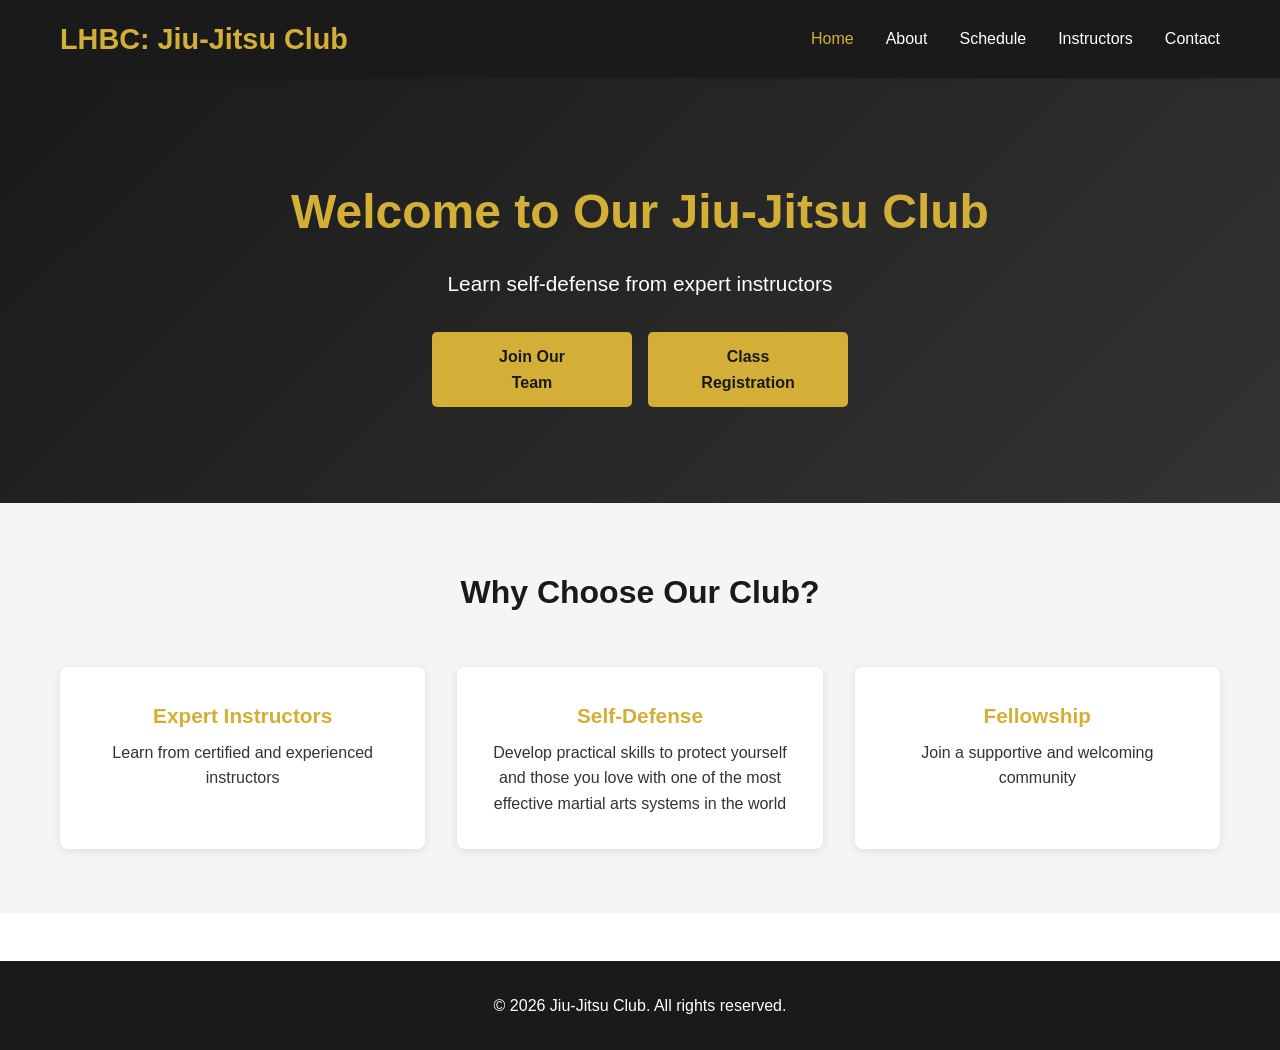
==== index.html @ 112b15f5 "Update homepage - add LHBC: in front of Jiu-Jitsu Club in navbar" ====
<!DOCTYPE html>
<html lang="en">
<head>
    <meta charset="UTF-8">
    <meta name="viewport" content="width=device-width, initial-scale=1.0">
    <meta name="description" content="Jiu-Jitsu Club - Learn Self-Defense from Expert Instructors">
    <title>Jiu-Jitsu Club - Home</title>
    <link rel="stylesheet" href="css/style.css">
</head>
<body>
    <nav class="navbar">
        <div class="container">
            <div class="navbar-brand">
                <h1>LHBC: Jiu-Jitsu Club</h1>
            </div>
            <ul class="navbar-menu">
                <li><a href="index.html" class="active">Home</a></li>
                <li><a href="about.html">About</a></li>
                <li><a href="schedule.html">Schedule</a></li>
                <li><a href="instructors.html">Instructors</a></li>
                <li><a href="contact.html">Contact</a></li>
            </ul>
        </div>
    </nav>

    <main>
        <section class="hero">
            <div class="hero-content">
                <h2>Welcome to Our Jiu-Jitsu Club</h2>
                <p>Learn self-defense from expert instructors</p>
                <div class="hero-buttons">
                    <a href="contact.html" class="btn btn-primary">Join Our<br class="desktop-only">Team</a>
                    <a href="schedule.html" class="btn btn-primary">Class Registration</a>
                </div>
            </div>
        </section>

        <section class="features">
            <div class="container">
                <h3>Why Choose Our Club?</h3>
                <div class="feature-grid">
                    <div class="feature">
                        <h4>Expert Instructors</h4>
                        <p>Learn from certified and experienced instructors</p>
                    </div>
                    <div class="feature">
                        <h4>Self-Defense</h4>
                        <p>Develop practical skills to protect yourself and those you love with one of the most effective martial arts systems in the world</p>
                    </div>
                    <div class="feature">
                        <h4>Fellowship</h4>
                        <p>Join a supportive and welcoming community</p>
                    </div>
                </div>
            </div>
        </section>
    </main>

    <footer>
        <div class="container">
            <p>&copy; 2026 Jiu-Jitsu Club. All rights reserved.</p>
        </div>
    </footer>

    <script src="js/script.js"></script>
</body>
</html>
---- css/style.css ----
/* Global Styles */
* {
    margin: 0;
    padding: 0;
    box-sizing: border-box;
}

:root {
    --primary-color: #1a1a1a;
    --secondary-color: #d4af37;
    --text-color: #333;
    --light-bg: #f5f5f5;
    --border-color: #ddd;
    --white: #ffffff;
}

body {
    font-family: 'Segoe UI', Tahoma, Geneva, Verdana, sans-serif;
    line-height: 1.6;
    color: var(--text-color);
    background-color: var(--white);
}

.container {
    max-width: 1200px;
    margin: 0 auto;
    padding: 0 20px;
}

/* Navigation */
.navbar {
    background-color: var(--primary-color);
    color: var(--white);
    padding: 1rem 0;
    position: sticky;
    top: 0;
    z-index: 100;
    box-shadow: 0 2px 5px rgba(0,0,0,0.1);
}

.navbar .container {
    display: flex;
    justify-content: space-between;
    align-items: center;
}

.navbar-brand h1 {
    font-size: 1.8rem;
    color: var(--secondary-color);
}

.navbar-menu {
    display: flex;
    list-style: none;
    gap: 2rem;
}

.navbar-menu a {
    color: var(--white);
    text-decoration: none;
    transition: color 0.3s ease;
    font-weight: 500;
}

.navbar-menu a:hover,
.navbar-menu a.active {
    color: var(--secondary-color);
}

/* Hero Section */
.hero {
    background: linear-gradient(135deg, var(--primary-color) 0%, #333 100%);
    color: var(--white);
    padding: 6rem 2rem;
    text-align: center;
}

.hero-content h2 {
    font-size: 3rem;
    margin-bottom: 1rem;
    color: var(--secondary-color);
}

.hero-content p {
    font-size: 1.3rem;
    margin-bottom: 2rem;
}

.hero-buttons {
    display: flex;
    gap: 1rem;
    justify-content: center;
    flex-wrap: wrap;
}

.hero-buttons .btn {
    flex: 0 1 200px;
    min-width: 180px;
}

/* Buttons */
.btn {
    display: inline-block;
    padding: 0.75rem 2rem;
    border: none;
    border-radius: 5px;
    cursor: pointer;
    font-size: 1rem;
    text-decoration: none;
    transition: all 0.3s ease;
}

.btn-primary {
    background-color: var(--secondary-color);
    color: var(--primary-color);
    font-weight: bold;
}

.btn-primary:hover {
    background-color: #f0c750;
    transform: translateY(-2px);
    box-shadow: 0 5px 15px rgba(212, 175, 55, 0.3);
}

/* Features Section */
.features {
    padding: 4rem 2rem;
    background-color: var(--light-bg);
}

.features h3 {
    text-align: center;
    font-size: 2rem;
    margin-bottom: 3rem;
    color: var(--primary-color);
}

.feature-grid {
    display: grid;
    grid-template-columns: repeat(auto-fit, minmax(250px, 1fr));
    gap: 2rem;
}

.feature {
    background-color: var(--white);
    padding: 2rem;
    border-radius: 8px;
    text-align: center;
    box-shadow: 0 2px 10px rgba(0,0,0,0.1);
    transition: transform 0.3s ease;
}

.feature:hover {
    transform: translateY(-5px);
}

.feature h4 {
    color: var(--secondary-color);
    margin-bottom: 0.5rem;
    font-size: 1.3rem;
}

/* Page Header */
.page-header {
    background-color: var(--primary-color);
    color: var(--white);
    padding: 2rem;
    text-align: center;
}

.page-header h2 {
    color: var(--secondary-color);
    font-size: 2.5rem;
}

/* Content Section */
.content {
    padding: 3rem 2rem;
}

.content h3 {
    color: var(--primary-color);
    margin-top: 2rem;
    margin-bottom: 1rem;
    font-size: 1.8rem;
}

.content p {
    margin-bottom: 1rem;
    line-height: 1.8;
}

.content ul {
    margin-left: 2rem;
    margin-bottom: 1rem;
}

.content li {
    margin-bottom: 0.5rem;
}

.content a {
    color: var(--secondary-color);
    text-decoration: none;
    font-weight: 500;
}

.content a:hover {
    text-decoration: underline;
}

/* Schedule Table */
.schedule-table {
    width: 100%;
    border-collapse: collapse;
    margin: 2rem 0;
    box-shadow: 0 2px 10px rgba(0,0,0,0.1);
}

.schedule-table th {
    background-color: var(--primary-color);
    color: var(--white);
    padding: 1rem;
    text-align: left;
    font-weight: 600;
}

.schedule-table td {
    padding: 1rem;
    border-bottom: 1px solid var(--border-color);
}

.schedule-table tr:hover {
    background-color: var(--light-bg);
}

/* Instructor Grid */
.instructor-grid {
    display: grid;
    grid-template-columns: repeat(auto-fit, minmax(280px, 1fr));
    gap: 2rem;
    margin: 2rem 0;
}

.instructor-card {
    background-color: var(--light-bg);
    border-radius: 8px;
    overflow: hidden;
    box-shadow: 0 2px 10px rgba(0,0,0,0.1);
    text-align: center;
    transition: transform 0.3s ease;
}

.instructor-card:hover {
    transform: translateY(-5px);
}

.instructor-image {
    width: 100%;
    height: 200px;
    background-color: #ddd;
    display: flex;
    align-items: center;
    justify-content: center;
}

.instructor-image img {
    width: 100%;
    height: 100%;
    object-fit: cover;
}

.instructor-card h3 {
    color: var(--primary-color);
    margin: 1rem 0 0.5rem 0;
    padding: 0 1rem;
}

.instructor-card .belt {
    color: var(--secondary-color);
    font-weight: bold;
    padding: 0 1rem;
}

.instructor-card p {
    padding: 0.5rem 1rem 1rem 1rem;
    font-size: 0.95rem;
}

/* Contact Section */
.contact-grid {
    display: grid;
    grid-template-columns: 1fr 1fr;
    gap: 3rem;
    margin: 2rem 0;
}

.contact-info {
    background-color: var(--light-bg);
    padding: 2rem;
    border-radius: 8px;
}

.contact-info h3 {
    margin-top: 0;
}

.contact-info p {
    margin-bottom: 1.5rem;
}

.contact-info a {
    color: var(--secondary-color);
    text-decoration: none;
}

.contact-info a:hover {
    text-decoration: underline;
}

/* Forms */
.contact-form h3 {
    margin-top: 0;
}

.form-group {
    margin-bottom: 1.5rem;
}

.form-group label {
    display: block;
    margin-bottom: 0.5rem;
    font-weight: 600;
    color: var(--primary-color);
}

.form-group input,
.form-group textarea,
.form-group select {
    width: 100%;
    padding: 0.75rem;
    border: 1px solid var(--border-color);
    border-radius: 5px;
    font-family: inherit;
    font-size: 1rem;
}

.form-group input:focus,
.form-group textarea:focus,
.form-group select:focus {
    outline: none;
    border-color: var(--secondary-color);
    box-shadow: 0 0 5px rgba(212, 175, 55, 0.3);
}

#signupForm {
    background-color: var(--light-bg);
    padding: 2rem;
    border-radius: 8px;
    margin-top: 2rem;
}

/* Footer */
footer {
    background-color: var(--primary-color);
    color: var(--white);
    text-align: center;
    padding: 2rem;
    margin-top: 3rem;
}

/* Responsive Design */
@media (max-width: 768px) {
    .navbar-menu {
        flex-direction: column;
        gap: 0.5rem;
    }

    .navbar .container {
        flex-direction: column;
        gap: 1rem;
    }

    .hero-content h2 {
        font-size: 2rem;
    }

    .hero-content p {
        font-size: 1.1rem;
    }

    .hero-buttons {
        flex-direction: column;
        gap: 1rem;
    }

    .hero-buttons .btn {
        flex: 1;
        width: 100%;
    }

    .feature-grid {
        grid-template-columns: 1fr;
    }

    .contact-grid {
        grid-template-columns: 1fr;
    }

    .instructor-grid {
        grid-template-columns: 1fr;
    }

    .schedule-table {
        font-size: 0.9rem;
    }

    .schedule-table th,
    .schedule-table td {
        padding: 0.75rem;
    }

    .page-header h2 {
        font-size: 1.8rem;
    }
}

@media (max-width: 480px) {
    .navbar-brand h1 {
        font-size: 1.3rem;
    }

    .hero-content h2 {
        font-size: 1.5rem;
    }

    .hero {
        padding: 3rem 1rem;
    }

    .btn {
        padding: 0.6rem 1.5rem;
        font-size: 0.9rem;
    }

    .hero-buttons {
        flex-direction: column;
        gap: 0.75rem;
    }

    .hero-buttons .btn {
        width: 100%;
    }
}
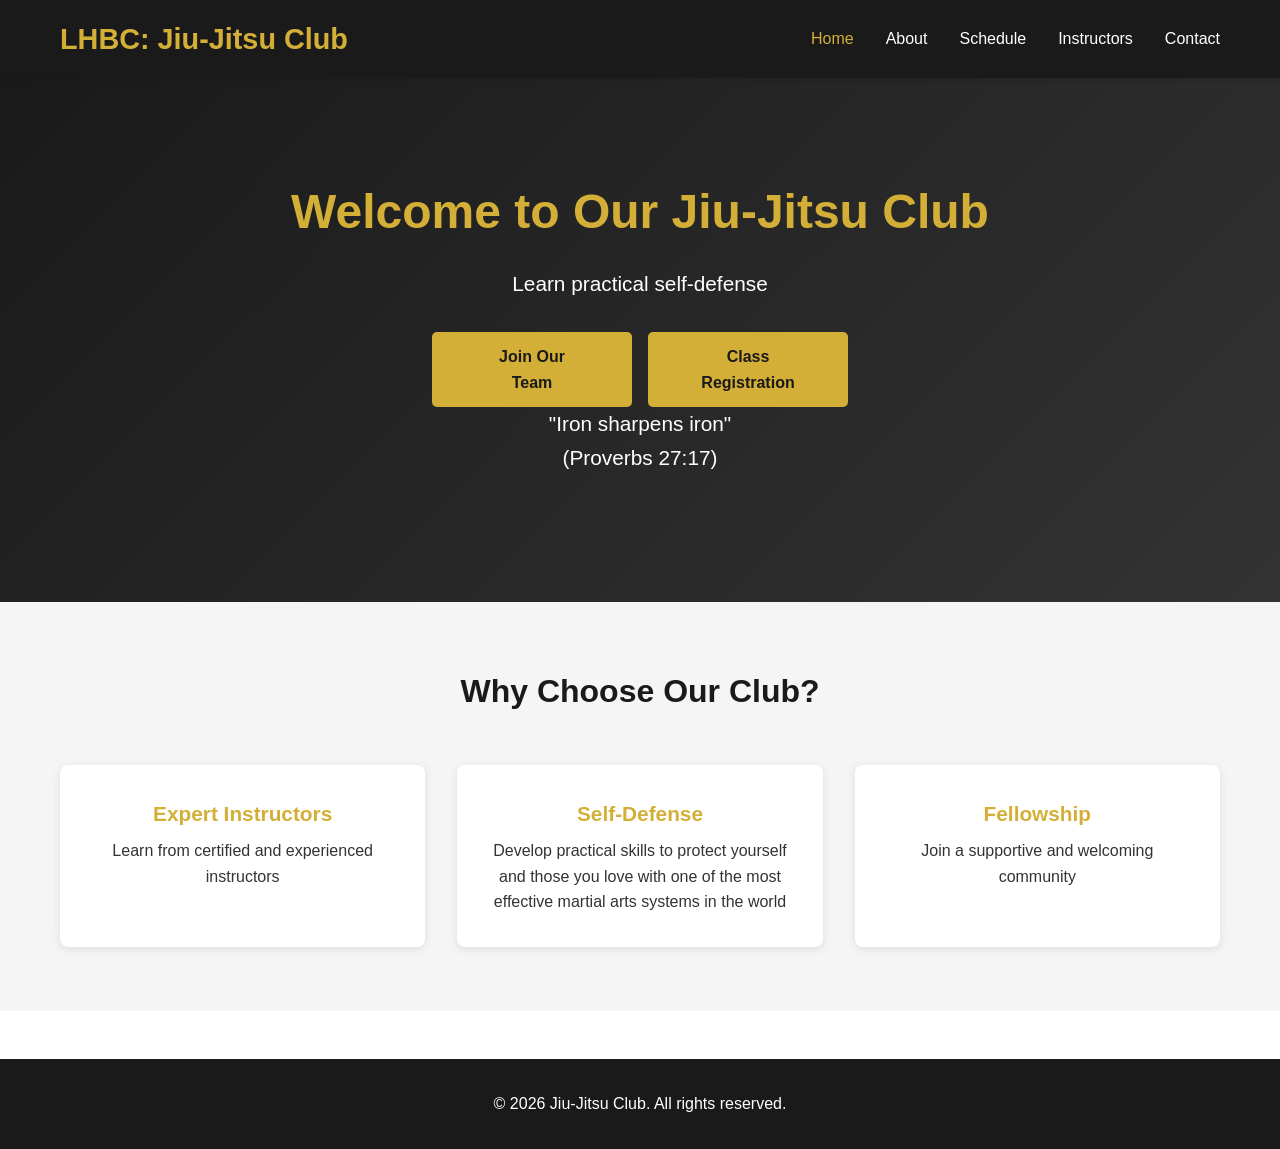
==== commit f652e5bc: "Update homepage - change tagline and add Iron sharpens iron quote" ====
--- a/index.html
+++ b/index.html
@@ -27,11 +27,12 @@
         <section class="hero">
             <div class="hero-content">
                 <h2>Welcome to Our Jiu-Jitsu Club</h2>
-                <p>Learn self-defense from expert instructors</p>
+                <p>Learn practical self-defense</p>
                 <div class="hero-buttons">
                     <a href="contact.html" class="btn btn-primary">Join Our<br class="desktop-only">Team</a>
                     <a href="schedule.html" class="btn btn-primary">Class Registration</a>
                 </div>
+                <p class="hero-quote">"Iron sharpens iron" <br><span class="quote-citation">(Proverbs 27:17)</span></p>
             </div>
         </section>
 
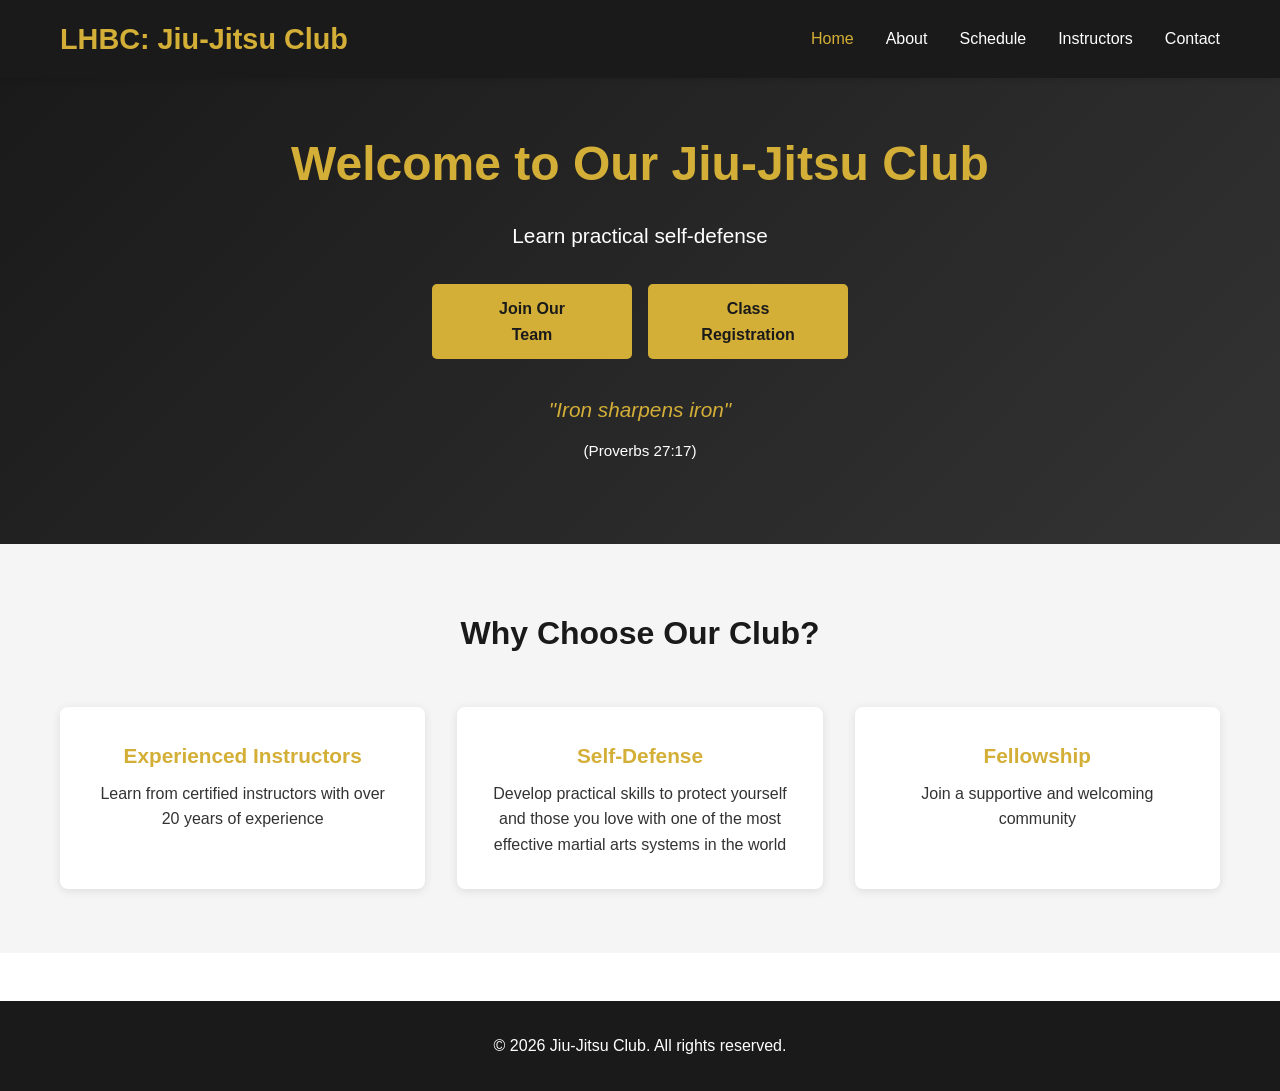
==== commit 12e22fb2: "Update homepage - change Expert to Experienced Instructors and add 20 years experience mention" ====
--- a/index.html
+++ b/index.html
@@ -3,7 +3,7 @@
 <head>
     <meta charset="UTF-8">
     <meta name="viewport" content="width=device-width, initial-scale=1.0">
-    <meta name="description" content="Jiu-Jitsu Club - Learn Self-Defense from Expert Instructors">
+    <meta name="description" content="Jiu-Jitsu Club - Learn Self-Defense from Experienced Instructors">
     <title>Jiu-Jitsu Club - Home</title>
     <link rel="stylesheet" href="css/style.css">
 </head>
@@ -41,8 +41,8 @@
                 <h3>Why Choose Our Club?</h3>
                 <div class="feature-grid">
                     <div class="feature">
-                        <h4>Expert Instructors</h4>
-                        <p>Learn from certified and experienced instructors</p>
+                        <h4>Experienced Instructors</h4>
+                        <p>Learn from certified instructors with over 20 years of experience</p>
                     </div>
                     <div class="feature">
                         <h4>Self-Defense</h4>
--- a/css/style.css
+++ b/css/style.css
@@ -71,7 +71,7 @@
 .hero {
     background: linear-gradient(135deg, var(--primary-color) 0%, #333 100%);
     color: var(--white);
-    padding: 6rem 2rem;
+    padding: 3rem 2rem;
     text-align: center;
 }
 
@@ -91,11 +91,34 @@
     gap: 1rem;
     justify-content: center;
     flex-wrap: wrap;
+    margin-bottom: 2rem;
 }
 
 .hero-buttons .btn {
     flex: 0 1 200px;
     min-width: 180px;
+}
+
+/* Hero Quote */
+.hero-quote {
+    font-size: 1.1rem;
+    font-style: italic;
+    margin-top: 2rem;
+    color: var(--secondary-color);
+    line-height: 1.8;
+}
+
+.quote-citation {
+    font-size: 0.95rem;
+    font-style: normal;
+    color: var(--white);
+    display: block;
+    margin-top: 0.5rem;
+}
+
+/* Desktop-only line break */
+.desktop-only {
+    display: inline;
 }
 
 /* Buttons */
@@ -399,6 +422,19 @@
         width: 100%;
     }
 
+    /* Hide line break on mobile */
+    .desktop-only {
+        display: none;
+    }
+
+    .hero-quote {
+        font-size: 1rem;
+    }
+
+    .quote-citation {
+        font-size: 0.9rem;
+    }
+
     .feature-grid {
         grid-template-columns: 1fr;
     }
@@ -451,4 +487,12 @@
     .hero-buttons .btn {
         width: 100%;
     }
-}
+
+    .hero-quote {
+        font-size: 0.95rem;
+    }
+
+    .quote-citation {
+        font-size: 0.85rem;
+    }
+}
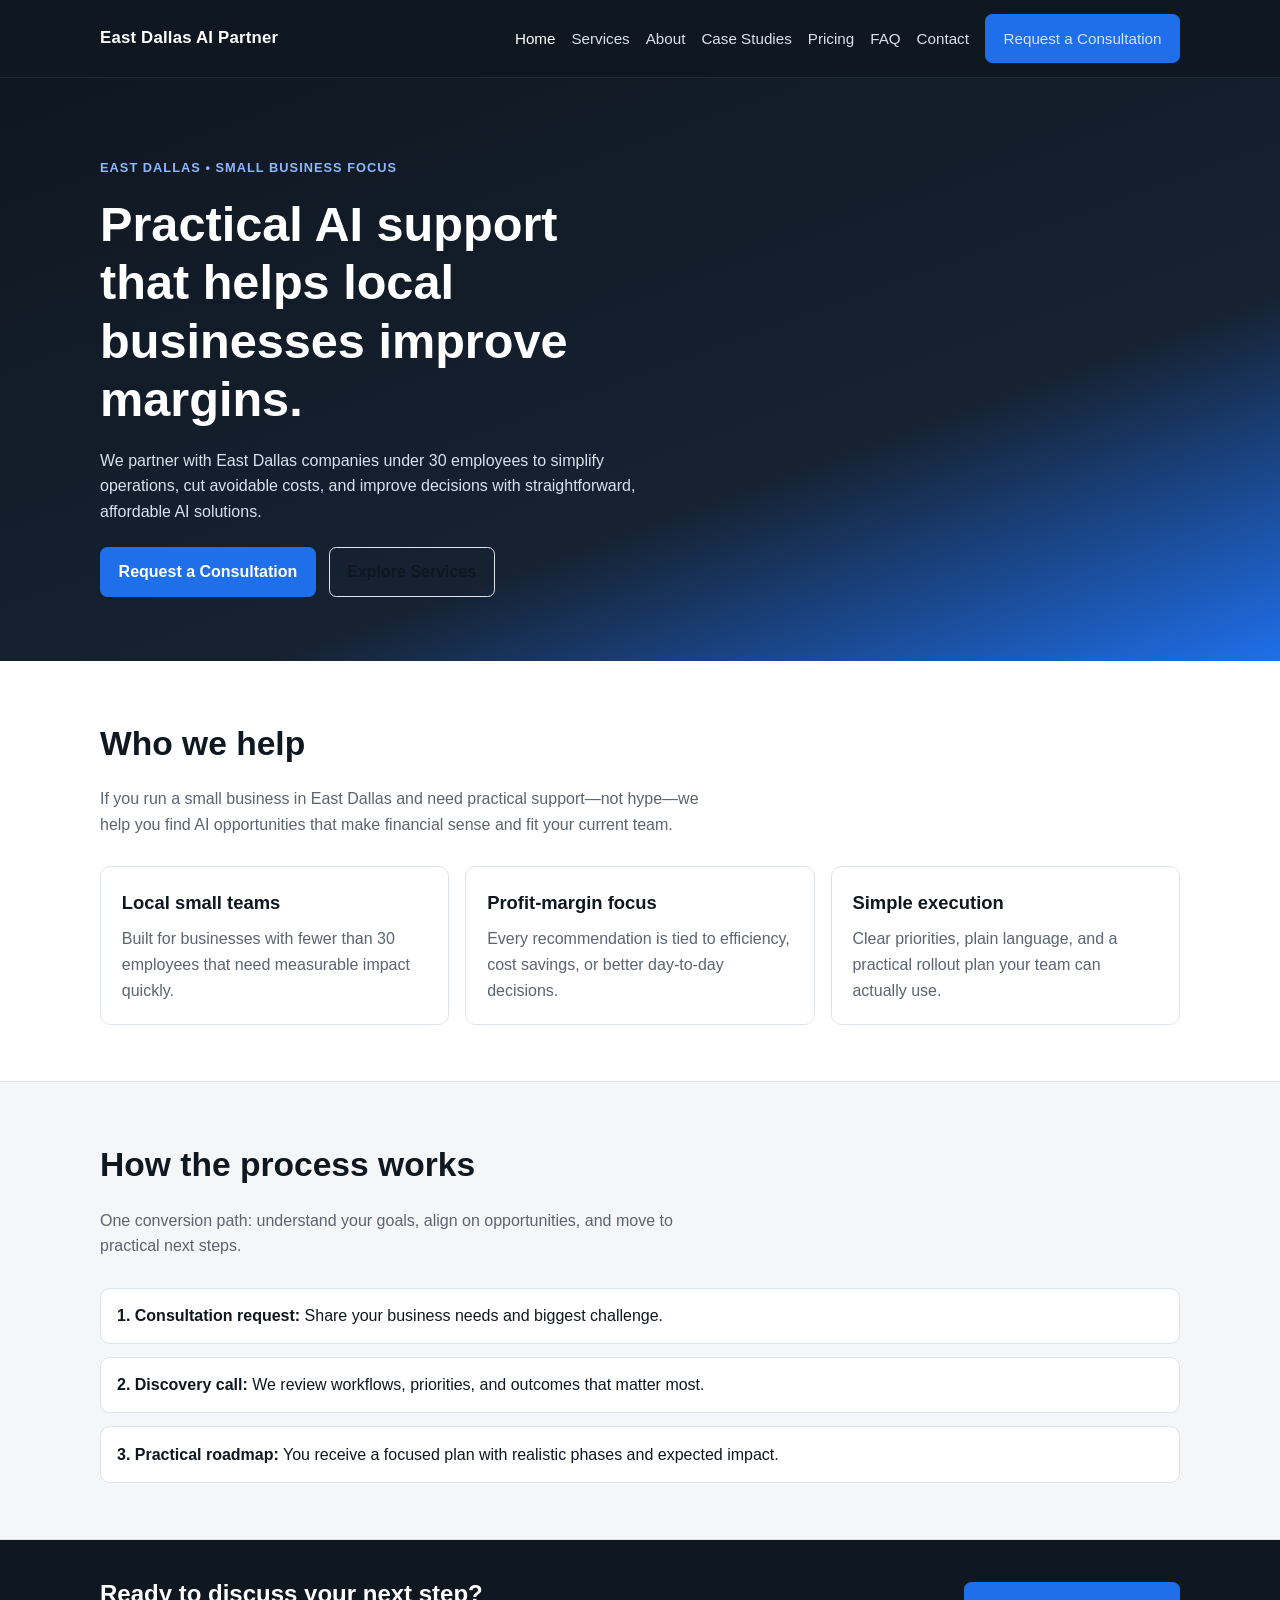
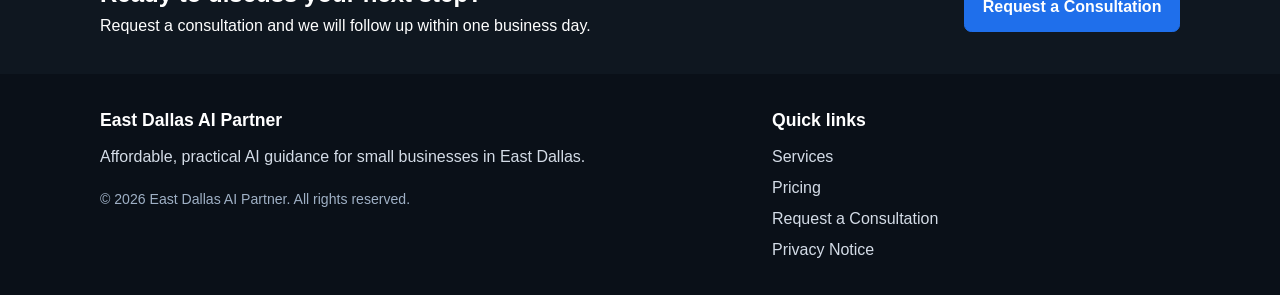
==== commit bd17f52c: "Implement new East Dallas AI website content and architecture Co-authored-by: APV110 <14982075+APV11" ====
--- a/index.html
+++ b/index.html
@@ -3,66 +3,105 @@
 <head>
     <meta charset="UTF-8">
     <meta name="viewport" content="width=device-width, initial-scale=1.0">
-    <meta name="description" content="Jiu-Jitsu Club - Learn Self-Defense from Experienced Instructors">
-    <title>Jiu-Jitsu Club - Home</title>
+    <meta name="description" content="Affordable AI guidance for East Dallas small businesses that want to improve profit margins.">
+    <title>East Dallas AI Partner | Affordable AI for Small Business</title>
     <link rel="stylesheet" href="css/style.css">
 </head>
 <body>
     <nav class="navbar">
         <div class="container">
-            <div class="navbar-brand">
-                <h1>LHBC: Jiu-Jitsu Club</h1>
-            </div>
+            <div class="navbar-brand">East Dallas AI Partner</div>
             <ul class="navbar-menu">
                 <li><a href="index.html" class="active">Home</a></li>
+                <li><a href="services.html">Services</a></li>
                 <li><a href="about.html">About</a></li>
-                <li><a href="schedule.html">Schedule</a></li>
-                <li><a href="instructors.html">Instructors</a></li>
+                <li><a href="case-studies.html">Case Studies</a></li>
+                <li><a href="pricing.html">Pricing</a></li>
+                <li><a href="faq.html">FAQ</a></li>
                 <li><a href="contact.html">Contact</a></li>
+                <li><a class="btn btn-primary" href="contact.html#consultation-form">Request a Consultation</a></li>
             </ul>
         </div>
     </nav>
 
     <main>
         <section class="hero">
-            <div class="hero-content">
-                <h2>Welcome to Our Jiu-Jitsu Club</h2>
-                <p>Learn practical self-defense</p>
-                <div class="hero-buttons">
-                    <a href="contact.html" class="btn btn-primary">Join Our<br class="desktop-only">Team</a>
-                    <a href="schedule.html" class="btn btn-primary">Class Registration</a>
+            <div class="container">
+                <p class="eyebrow">East Dallas • Small Business Focus</p>
+                <h1>Practical AI support that helps local businesses improve margins.</h1>
+                <p>We partner with East Dallas companies under 30 employees to simplify operations, cut avoidable costs, and improve decisions with straightforward, affordable AI solutions.</p>
+                <div class="hero-actions">
+                    <a class="btn btn-primary" href="contact.html#consultation-form">Request a Consultation</a>
+                    <a class="btn btn-secondary" href="services.html">Explore Services</a>
                 </div>
-                <p class="hero-quote">"Iron sharpens iron" <br><span class="quote-citation">(Proverbs 27:17)</span></p>
             </div>
         </section>
 
-        <section class="features">
+        <section class="section">
             <div class="container">
-                <h3>Why Choose Our Club?</h3>
-                <div class="feature-grid">
-                    <div class="feature">
-                        <h4>Experienced Instructors</h4>
-                        <p>Learn from certified instructors with over 20 years of experience</p>
-                    </div>
-                    <div class="feature">
-                        <h4>Self-Defense</h4>
-                        <p>Develop practical skills to protect yourself and those you love with one of the most effective martial arts systems in the world</p>
-                    </div>
-                    <div class="feature">
-                        <h4>Fellowship</h4>
-                        <p>Join a supportive and welcoming community</p>
-                    </div>
+                <h2>Who we help</h2>
+                <p class="section-intro">If you run a small business in East Dallas and need practical support—not hype—we help you find AI opportunities that make financial sense and fit your current team.</p>
+                <div class="grid-3">
+                    <article class="card">
+                        <h3>Local small teams</h3>
+                        <p>Built for businesses with fewer than 30 employees that need measurable impact quickly.</p>
+                    </article>
+                    <article class="card">
+                        <h3>Profit-margin focus</h3>
+                        <p>Every recommendation is tied to efficiency, cost savings, or better day-to-day decisions.</p>
+                    </article>
+                    <article class="card">
+                        <h3>Simple execution</h3>
+                        <p>Clear priorities, plain language, and a practical rollout plan your team can actually use.</p>
+                    </article>
                 </div>
+            </div>
+        </section>
+
+        <section class="section section-alt">
+            <div class="container">
+                <h2>How the process works</h2>
+                <p class="section-intro">One conversion path: understand your goals, align on opportunities, and move to practical next steps.</p>
+                <ol class="process-steps">
+                    <li><strong>1. Consultation request:</strong> Share your business needs and biggest challenge.</li>
+                    <li><strong>2. Discovery call:</strong> We review workflows, priorities, and outcomes that matter most.</li>
+                    <li><strong>3. Practical roadmap:</strong> You receive a focused plan with realistic phases and expected impact.</li>
+                </ol>
+            </div>
+        </section>
+
+        <section class="cta-band">
+            <div class="container">
+                <div>
+                    <h2>Ready to discuss your next step?</h2>
+                    <p>Request a consultation and we will follow up within one business day.</p>
+                </div>
+                <a class="btn btn-primary" href="contact.html#consultation-form">Request a Consultation</a>
             </div>
         </section>
     </main>
 
     <footer>
         <div class="container">
-            <p>&copy; 2026 Jiu-Jitsu Club. All rights reserved.</p>
+            <div class="footer-grid">
+                <div>
+                    <h2>East Dallas AI Partner</h2>
+                    <p>Affordable, practical AI guidance for small businesses in East Dallas.</p>
+                    <p class="legal">&copy; 2026 East Dallas AI Partner. All rights reserved.</p>
+                </div>
+                <div>
+                    <h2>Quick links</h2>
+                    <ul>
+                        <li><a href="services.html">Services</a></li>
+                        <li><a href="pricing.html">Pricing</a></li>
+                        <li><a href="contact.html#consultation-form">Request a Consultation</a></li>
+                        <li><a href="privacy.html">Privacy Notice</a></li>
+                    </ul>
+                </div>
+            </div>
         </div>
     </footer>
 
     <script src="js/script.js"></script>
 </body>
-</html>+</html>
--- a/css/style.css
+++ b/css/style.css
@@ -1,498 +1,400 @@
-/* Global Styles */
+:root {
+    --bg: #ffffff;
+    --surface: #f4f6f8;
+    --ink: #0f1720;
+    --muted: #5b6470;
+    --line: #dde3ea;
+    --accent: #1f6feb;
+    --accent-strong: #1255bc;
+    --max-width: 1120px;
+}
+
 * {
+    box-sizing: border-box;
     margin: 0;
     padding: 0;
-    box-sizing: border-box;
-}
-
-:root {
-    --primary-color: #1a1a1a;
-    --secondary-color: #d4af37;
-    --text-color: #333;
-    --light-bg: #f5f5f5;
-    --border-color: #ddd;
-    --white: #ffffff;
 }
 
 body {
-    font-family: 'Segoe UI', Tahoma, Geneva, Verdana, sans-serif;
+    font-family: "Inter", "Segoe UI", Roboto, Arial, sans-serif;
+    color: var(--ink);
+    background: var(--bg);
     line-height: 1.6;
-    color: var(--text-color);
-    background-color: var(--white);
 }
 
 .container {
-    max-width: 1200px;
+    max-width: var(--max-width);
     margin: 0 auto;
-    padding: 0 20px;
-}
-
-/* Navigation */
+    padding: 0 1.25rem;
+}
+
+a {
+    color: var(--accent);
+    text-decoration: none;
+}
+
+a:hover {
+    text-decoration: underline;
+}
+
 .navbar {
-    background-color: var(--primary-color);
-    color: var(--white);
-    padding: 1rem 0;
     position: sticky;
     top: 0;
     z-index: 100;
-    box-shadow: 0 2px 5px rgba(0,0,0,0.1);
+    background: var(--ink);
+    border-bottom: 1px solid #1f2a37;
 }
 
 .navbar .container {
     display: flex;
+    align-items: center;
     justify-content: space-between;
+    gap: 1rem;
+    padding-top: 0.9rem;
+    padding-bottom: 0.9rem;
+}
+
+.navbar-brand {
+    color: #fff;
+    font-size: 1.05rem;
+    font-weight: 700;
+    letter-spacing: 0.2px;
+    white-space: nowrap;
+}
+
+.navbar-menu {
+    list-style: none;
+    display: flex;
+    flex-wrap: wrap;
     align-items: center;
-}
-
-.navbar-brand h1 {
-    font-size: 1.8rem;
-    color: var(--secondary-color);
-}
-
-.navbar-menu {
-    display: flex;
-    list-style: none;
-    gap: 2rem;
+    justify-content: flex-end;
+    gap: 1rem;
 }
 
 .navbar-menu a {
-    color: var(--white);
+    color: #d9e1ec;
+    font-size: 0.95rem;
+    font-weight: 500;
+}
+
+.navbar-menu a.active,
+.navbar-menu a:hover {
+    color: #fff;
     text-decoration: none;
-    transition: color 0.3s ease;
-    font-weight: 500;
-}
-
-.navbar-menu a:hover,
-.navbar-menu a.active {
-    color: var(--secondary-color);
-}
-
-/* Hero Section */
-.hero {
-    background: linear-gradient(135deg, var(--primary-color) 0%, #333 100%);
-    color: var(--white);
-    padding: 3rem 2rem;
-    text-align: center;
-}
-
-.hero-content h2 {
-    font-size: 3rem;
-    margin-bottom: 1rem;
-    color: var(--secondary-color);
-}
-
-.hero-content p {
-    font-size: 1.3rem;
-    margin-bottom: 2rem;
-}
-
-.hero-buttons {
-    display: flex;
-    gap: 1rem;
-    justify-content: center;
-    flex-wrap: wrap;
-    margin-bottom: 2rem;
-}
-
-.hero-buttons .btn {
-    flex: 0 1 200px;
-    min-width: 180px;
-}
-
-/* Hero Quote */
-.hero-quote {
-    font-size: 1.1rem;
-    font-style: italic;
-    margin-top: 2rem;
-    color: var(--secondary-color);
-    line-height: 1.8;
-}
-
-.quote-citation {
-    font-size: 0.95rem;
-    font-style: normal;
-    color: var(--white);
-    display: block;
-    margin-top: 0.5rem;
-}
-
-/* Desktop-only line break */
-.desktop-only {
-    display: inline;
-}
-
-/* Buttons */
+}
+
 .btn {
     display: inline-block;
-    padding: 0.75rem 2rem;
-    border: none;
-    border-radius: 5px;
+    border-radius: 0.45rem;
+    padding: 0.7rem 1.1rem;
+    font-weight: 600;
+    border: 1px solid transparent;
     cursor: pointer;
-    font-size: 1rem;
+    transition: background-color 0.2s ease, border-color 0.2s ease, color 0.2s ease;
+}
+
+.btn-primary {
+    background: var(--accent);
+    color: #fff;
+    border-color: var(--accent);
+}
+
+.btn-primary:hover {
+    background: var(--accent-strong);
+    border-color: var(--accent-strong);
     text-decoration: none;
-    transition: all 0.3s ease;
-}
-
-.btn-primary {
-    background-color: var(--secondary-color);
-    color: var(--primary-color);
-    font-weight: bold;
-}
-
-.btn-primary:hover {
-    background-color: #f0c750;
-    transform: translateY(-2px);
-    box-shadow: 0 5px 15px rgba(212, 175, 55, 0.3);
-}
-
-/* Features Section */
-.features {
-    padding: 4rem 2rem;
-    background-color: var(--light-bg);
-}
-
-.features h3 {
-    text-align: center;
-    font-size: 2rem;
-    margin-bottom: 3rem;
-    color: var(--primary-color);
-}
-
-.feature-grid {
-    display: grid;
-    grid-template-columns: repeat(auto-fit, minmax(250px, 1fr));
-    gap: 2rem;
-}
-
-.feature {
-    background-color: var(--white);
-    padding: 2rem;
-    border-radius: 8px;
-    text-align: center;
-    box-shadow: 0 2px 10px rgba(0,0,0,0.1);
-    transition: transform 0.3s ease;
-}
-
-.feature:hover {
-    transform: translateY(-5px);
-}
-
-.feature h4 {
-    color: var(--secondary-color);
-    margin-bottom: 0.5rem;
-    font-size: 1.3rem;
-}
-
-/* Page Header */
+}
+
+.btn-secondary {
+    background: transparent;
+    color: var(--ink);
+    border-color: var(--line);
+}
+
+.btn-secondary:hover {
+    text-decoration: none;
+    border-color: var(--accent);
+    color: var(--accent);
+}
+
+main {
+    min-height: calc(100vh - 220px);
+}
+
+.hero {
+    background: linear-gradient(160deg, #0f1720 0%, #162232 65%, #1f6feb 100%);
+    color: #fff;
+    padding: 5rem 0 4rem;
+}
+
+.hero h1 {
+    font-size: clamp(1.9rem, 3.8vw, 3.1rem);
+    line-height: 1.2;
+    margin-bottom: 1.2rem;
+    max-width: 18ch;
+}
+
+.hero p {
+    max-width: 62ch;
+    color: #d8e2ee;
+    margin-bottom: 1.4rem;
+}
+
+.hero .eyebrow {
+    color: #8db8ff;
+    text-transform: uppercase;
+    letter-spacing: 0.08em;
+    font-size: 0.8rem;
+    font-weight: 700;
+    margin-bottom: 1rem;
+}
+
+.hero-actions {
+    display: flex;
+    gap: 0.8rem;
+    flex-wrap: wrap;
+}
+
+.section {
+    padding: 3.5rem 0;
+}
+
+.section-alt {
+    background: var(--surface);
+    border-top: 1px solid var(--line);
+    border-bottom: 1px solid var(--line);
+}
+
+.section h2 {
+    font-size: clamp(1.5rem, 3vw, 2.1rem);
+    margin-bottom: 1rem;
+}
+
+.section-intro {
+    color: var(--muted);
+    max-width: 68ch;
+    margin-bottom: 1.8rem;
+}
+
+.grid-3,
+.grid-2 {
+    display: grid;
+    gap: 1rem;
+}
+
+.grid-3 {
+    grid-template-columns: repeat(auto-fit, minmax(220px, 1fr));
+}
+
+.grid-2 {
+    grid-template-columns: repeat(auto-fit, minmax(260px, 1fr));
+}
+
+.card {
+    border: 1px solid var(--line);
+    border-radius: 0.65rem;
+    background: #fff;
+    padding: 1.3rem;
+}
+
+.card h3 {
+    margin-bottom: 0.55rem;
+    font-size: 1.15rem;
+}
+
+.card p,
+.card li {
+    color: var(--muted);
+}
+
+.card ul {
+    margin-left: 1rem;
+}
+
 .page-header {
-    background-color: var(--primary-color);
-    color: var(--white);
-    padding: 2rem;
-    text-align: center;
-}
-
-.page-header h2 {
-    color: var(--secondary-color);
-    font-size: 2.5rem;
-}
-
-/* Content Section */
-.content {
-    padding: 3rem 2rem;
-}
-
-.content h3 {
-    color: var(--primary-color);
-    margin-top: 2rem;
+    background: #121a24;
+    color: #fff;
+    padding: 3rem 0;
+}
+
+.page-header h1 {
+    font-size: clamp(1.7rem, 3.2vw, 2.6rem);
+    margin-bottom: 0.8rem;
+}
+
+.page-header p {
+    color: #d1d9e4;
+    max-width: 68ch;
+}
+
+.highlight-box {
+    border-left: 4px solid var(--accent);
+    background: #eef5ff;
+    padding: 1rem 1rem 1rem 1.1rem;
+    border-radius: 0.45rem;
+    color: #1e2b3d;
+}
+
+.process-steps {
+    counter-reset: step;
+    list-style: none;
+    display: grid;
+    gap: 0.8rem;
+}
+
+.process-steps li {
+    border: 1px solid var(--line);
+    border-radius: 0.6rem;
+    padding: 0.9rem 1rem;
+    background: #fff;
+}
+
+.process-steps li strong {
+    color: var(--ink);
+}
+
+.faq-list {
+    display: grid;
+    gap: 0.8rem;
+}
+
+.faq-item {
+    border: 1px solid var(--line);
+    border-radius: 0.65rem;
+    background: #fff;
+    padding: 1rem 1.1rem;
+}
+
+.faq-item h3 {
+    margin-bottom: 0.45rem;
+    font-size: 1.05rem;
+}
+
+.form-grid {
+    display: grid;
+    grid-template-columns: 1fr 1fr;
+    gap: 0.9rem;
+}
+
+.form-group {
     margin-bottom: 1rem;
-    font-size: 1.8rem;
-}
-
-.content p {
-    margin-bottom: 1rem;
-    line-height: 1.8;
-}
-
-.content ul {
-    margin-left: 2rem;
-    margin-bottom: 1rem;
-}
-
-.content li {
-    margin-bottom: 0.5rem;
-}
-
-.content a {
-    color: var(--secondary-color);
-    text-decoration: none;
-    font-weight: 500;
-}
-
-.content a:hover {
-    text-decoration: underline;
-}
-
-/* Schedule Table */
-.schedule-table {
-    width: 100%;
-    border-collapse: collapse;
-    margin: 2rem 0;
-    box-shadow: 0 2px 10px rgba(0,0,0,0.1);
-}
-
-.schedule-table th {
-    background-color: var(--primary-color);
-    color: var(--white);
-    padding: 1rem;
-    text-align: left;
-    font-weight: 600;
-}
-
-.schedule-table td {
-    padding: 1rem;
-    border-bottom: 1px solid var(--border-color);
-}
-
-.schedule-table tr:hover {
-    background-color: var(--light-bg);
-}
-
-/* Instructor Grid */
-.instructor-grid {
-    display: grid;
-    grid-template-columns: repeat(auto-fit, minmax(280px, 1fr));
-    gap: 2rem;
-    margin: 2rem 0;
-}
-
-.instructor-card {
-    background-color: var(--light-bg);
-    border-radius: 8px;
-    overflow: hidden;
-    box-shadow: 0 2px 10px rgba(0,0,0,0.1);
-    text-align: center;
-    transition: transform 0.3s ease;
-}
-
-.instructor-card:hover {
-    transform: translateY(-5px);
-}
-
-.instructor-image {
-    width: 100%;
-    height: 200px;
-    background-color: #ddd;
-    display: flex;
-    align-items: center;
-    justify-content: center;
-}
-
-.instructor-image img {
-    width: 100%;
-    height: 100%;
-    object-fit: cover;
-}
-
-.instructor-card h3 {
-    color: var(--primary-color);
-    margin: 1rem 0 0.5rem 0;
-    padding: 0 1rem;
-}
-
-.instructor-card .belt {
-    color: var(--secondary-color);
-    font-weight: bold;
-    padding: 0 1rem;
-}
-
-.instructor-card p {
-    padding: 0.5rem 1rem 1rem 1rem;
-    font-size: 0.95rem;
-}
-
-/* Contact Section */
-.contact-grid {
-    display: grid;
-    grid-template-columns: 1fr 1fr;
-    gap: 3rem;
-    margin: 2rem 0;
-}
-
-.contact-info {
-    background-color: var(--light-bg);
-    padding: 2rem;
-    border-radius: 8px;
-}
-
-.contact-info h3 {
-    margin-top: 0;
-}
-
-.contact-info p {
-    margin-bottom: 1.5rem;
-}
-
-.contact-info a {
-    color: var(--secondary-color);
-    text-decoration: none;
-}
-
-.contact-info a:hover {
-    text-decoration: underline;
-}
-
-/* Forms */
-.contact-form h3 {
-    margin-top: 0;
-}
-
-.form-group {
-    margin-bottom: 1.5rem;
 }
 
 .form-group label {
     display: block;
-    margin-bottom: 0.5rem;
     font-weight: 600;
-    color: var(--primary-color);
+    margin-bottom: 0.35rem;
 }
 
 .form-group input,
 .form-group textarea,
 .form-group select {
     width: 100%;
-    padding: 0.75rem;
-    border: 1px solid var(--border-color);
-    border-radius: 5px;
-    font-family: inherit;
-    font-size: 1rem;
+    padding: 0.7rem 0.75rem;
+    border: 1px solid var(--line);
+    border-radius: 0.45rem;
+    font: inherit;
 }
 
 .form-group input:focus,
 .form-group textarea:focus,
 .form-group select:focus {
-    outline: none;
-    border-color: var(--secondary-color);
-    box-shadow: 0 0 5px rgba(212, 175, 55, 0.3);
-}
-
-#signupForm {
-    background-color: var(--light-bg);
-    padding: 2rem;
-    border-radius: 8px;
-    margin-top: 2rem;
-}
-
-/* Footer */
+    outline: 2px solid #c9ddff;
+    border-color: var(--accent);
+}
+
+.field-span-2 {
+    grid-column: span 2;
+}
+
+.error {
+    border-color: #b42318 !important;
+}
+
+.form-confirmation {
+    margin-top: 1rem;
+    padding: 0.8rem 0.95rem;
+    border: 1px solid #a3c6ff;
+    background: #eef5ff;
+    border-radius: 0.45rem;
+    color: #0d3c86;
+}
+
+.hidden {
+    display: none;
+}
+
+.cta-band {
+    background: #0f1720;
+    color: #fff;
+    padding: 2.2rem 0;
+}
+
+.cta-band .container {
+    display: flex;
+    align-items: center;
+    justify-content: space-between;
+    gap: 1rem;
+    flex-wrap: wrap;
+}
+
 footer {
-    background-color: var(--primary-color);
-    color: var(--white);
-    text-align: center;
-    padding: 2rem;
-    margin-top: 3rem;
-}
-
-/* Responsive Design */
-@media (max-width: 768px) {
-    .navbar-menu {
-        flex-direction: column;
-        gap: 0.5rem;
-    }
-
+    background: #0a1018;
+    color: #d4dce7;
+    padding: 2rem 0;
+}
+
+.footer-grid {
+    display: grid;
+    gap: 1.2rem;
+    grid-template-columns: 1.6fr 1fr;
+}
+
+footer h2 {
+    color: #fff;
+    font-size: 1.1rem;
+    margin-bottom: 0.6rem;
+}
+
+footer ul {
+    list-style: none;
+    display: grid;
+    gap: 0.35rem;
+}
+
+footer a {
+    color: #d4dce7;
+}
+
+footer .legal {
+    margin-top: 1.2rem;
+    font-size: 0.88rem;
+    color: #9fb0c5;
+}
+
+@media (max-width: 880px) {
     .navbar .container {
         flex-direction: column;
-        gap: 1rem;
-    }
-
-    .hero-content h2 {
-        font-size: 2rem;
-    }
-
-    .hero-content p {
-        font-size: 1.1rem;
-    }
-
-    .hero-buttons {
-        flex-direction: column;
-        gap: 1rem;
-    }
-
-    .hero-buttons .btn {
-        flex: 1;
-        width: 100%;
-    }
-
-    /* Hide line break on mobile */
-    .desktop-only {
-        display: none;
-    }
-
-    .hero-quote {
-        font-size: 1rem;
-    }
-
-    .quote-citation {
-        font-size: 0.9rem;
-    }
-
-    .feature-grid {
+        align-items: flex-start;
+    }
+
+    .navbar-menu {
+        justify-content: flex-start;
+    }
+
+    .form-grid {
         grid-template-columns: 1fr;
     }
 
-    .contact-grid {
+    .field-span-2 {
+        grid-column: span 1;
+    }
+
+    .footer-grid {
         grid-template-columns: 1fr;
     }
 
-    .instructor-grid {
-        grid-template-columns: 1fr;
-    }
-
-    .schedule-table {
-        font-size: 0.9rem;
-    }
-
-    .schedule-table th,
-    .schedule-table td {
-        padding: 0.75rem;
-    }
-
-    .page-header h2 {
-        font-size: 1.8rem;
-    }
-}
-
-@media (max-width: 480px) {
-    .navbar-brand h1 {
-        font-size: 1.3rem;
-    }
-
-    .hero-content h2 {
-        font-size: 1.5rem;
-    }
-
-    .hero {
-        padding: 3rem 1rem;
-    }
-
-    .btn {
-        padding: 0.6rem 1.5rem;
-        font-size: 0.9rem;
-    }
-
-    .hero-buttons {
-        flex-direction: column;
-        gap: 0.75rem;
-    }
-
-    .hero-buttons .btn {
-        width: 100%;
-    }
-
-    .hero-quote {
-        font-size: 0.95rem;
-    }
-
-    .quote-citation {
-        font-size: 0.85rem;
-    }
-}
+    .cta-band .container {
+        align-items: flex-start;
+    }
+}
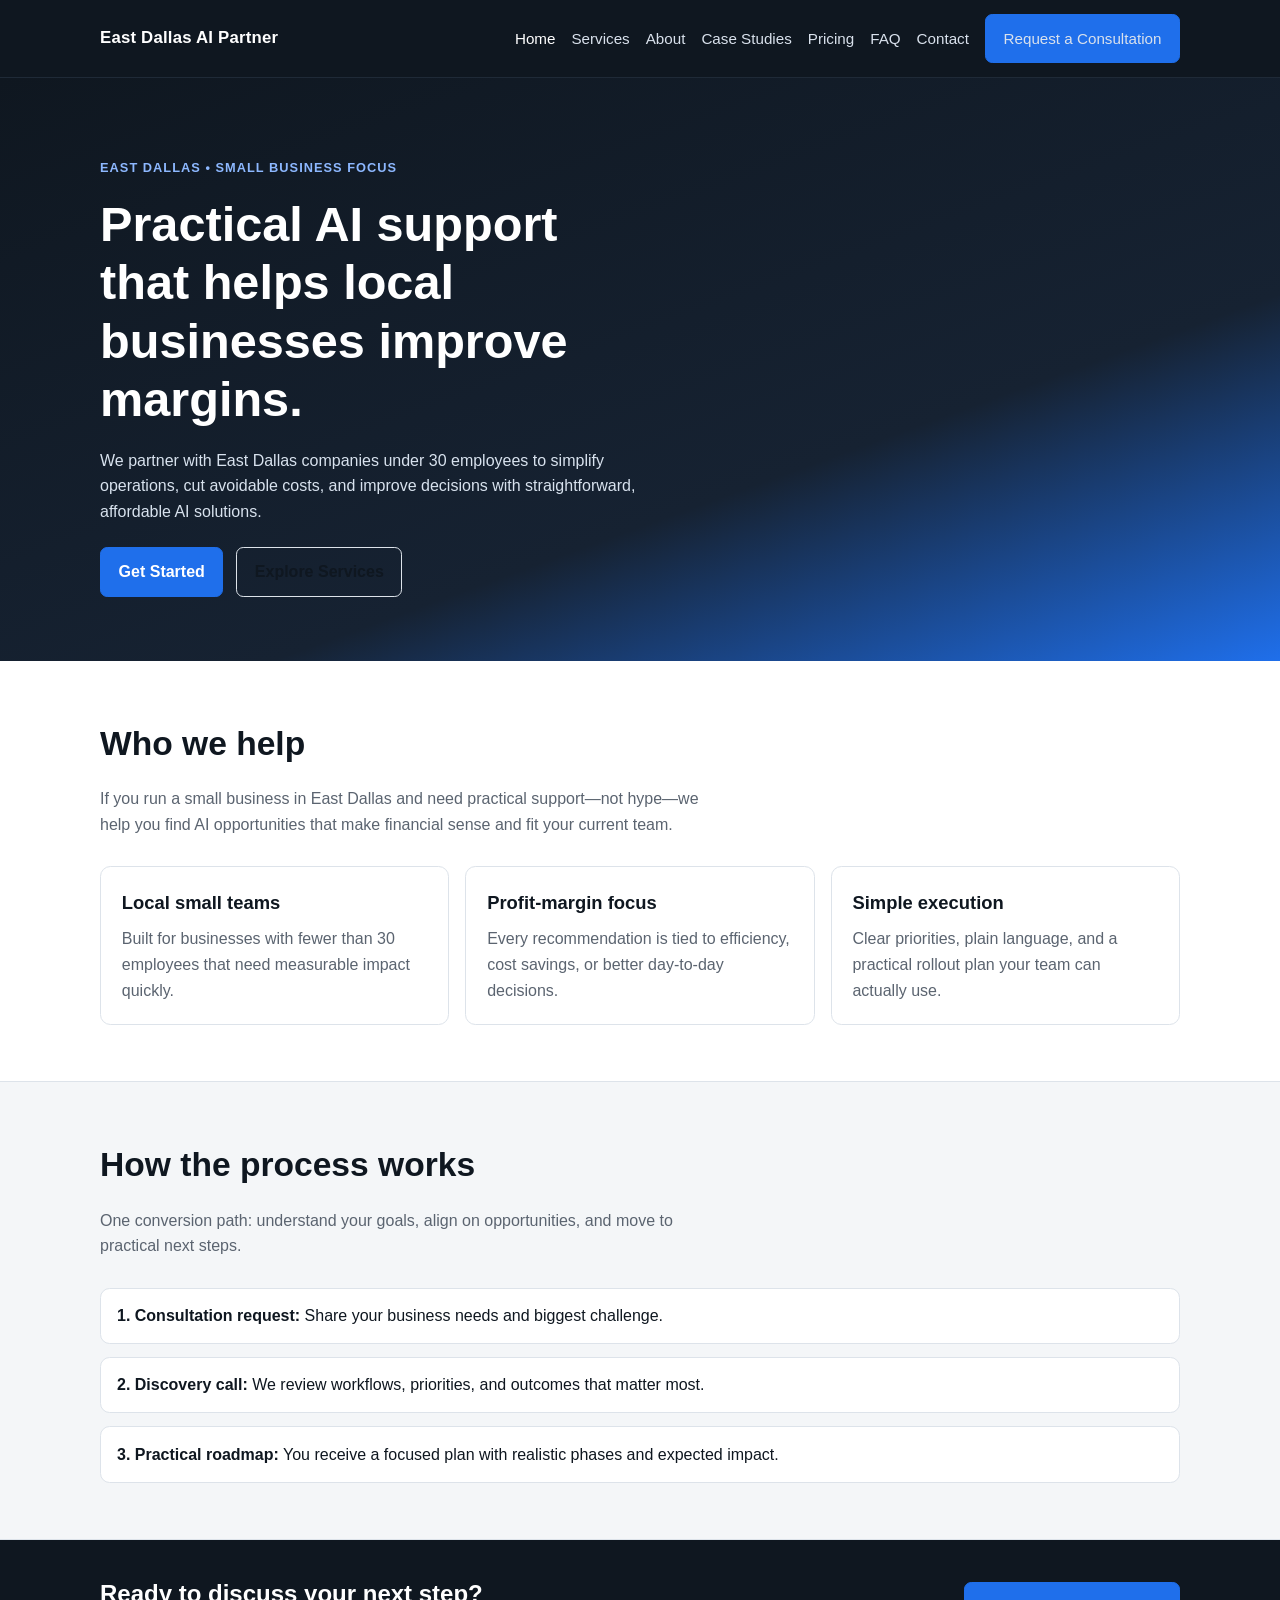
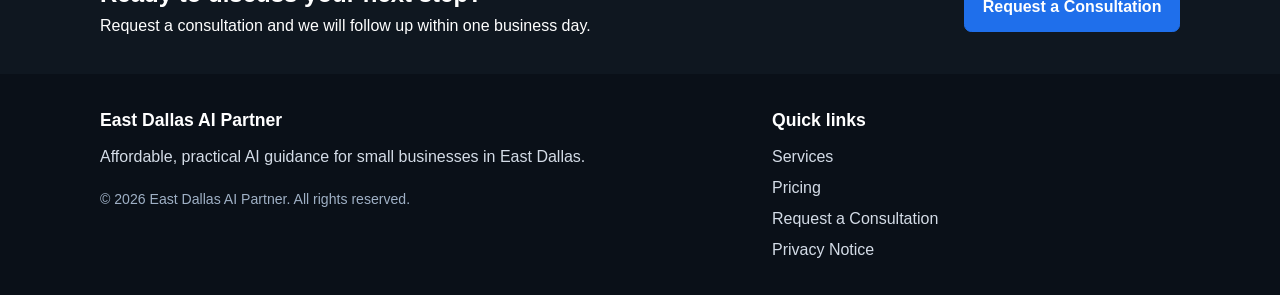
==== commit 3c863517: "Add Get Started hero CTA on landing page Co-authored-by: APV110 <14982075+APV110@users.noreply.githu" ====
--- a/index.html
+++ b/index.html
@@ -31,7 +31,7 @@
                 <h1>Practical AI support that helps local businesses improve margins.</h1>
                 <p>We partner with East Dallas companies under 30 employees to simplify operations, cut avoidable costs, and improve decisions with straightforward, affordable AI solutions.</p>
                 <div class="hero-actions">
-                    <a class="btn btn-primary" href="contact.html#consultation-form">Request a Consultation</a>
+                    <a class="btn btn-primary" href="contact.html#consultation-form">Get Started</a>
                     <a class="btn btn-secondary" href="services.html">Explore Services</a>
                 </div>
             </div>
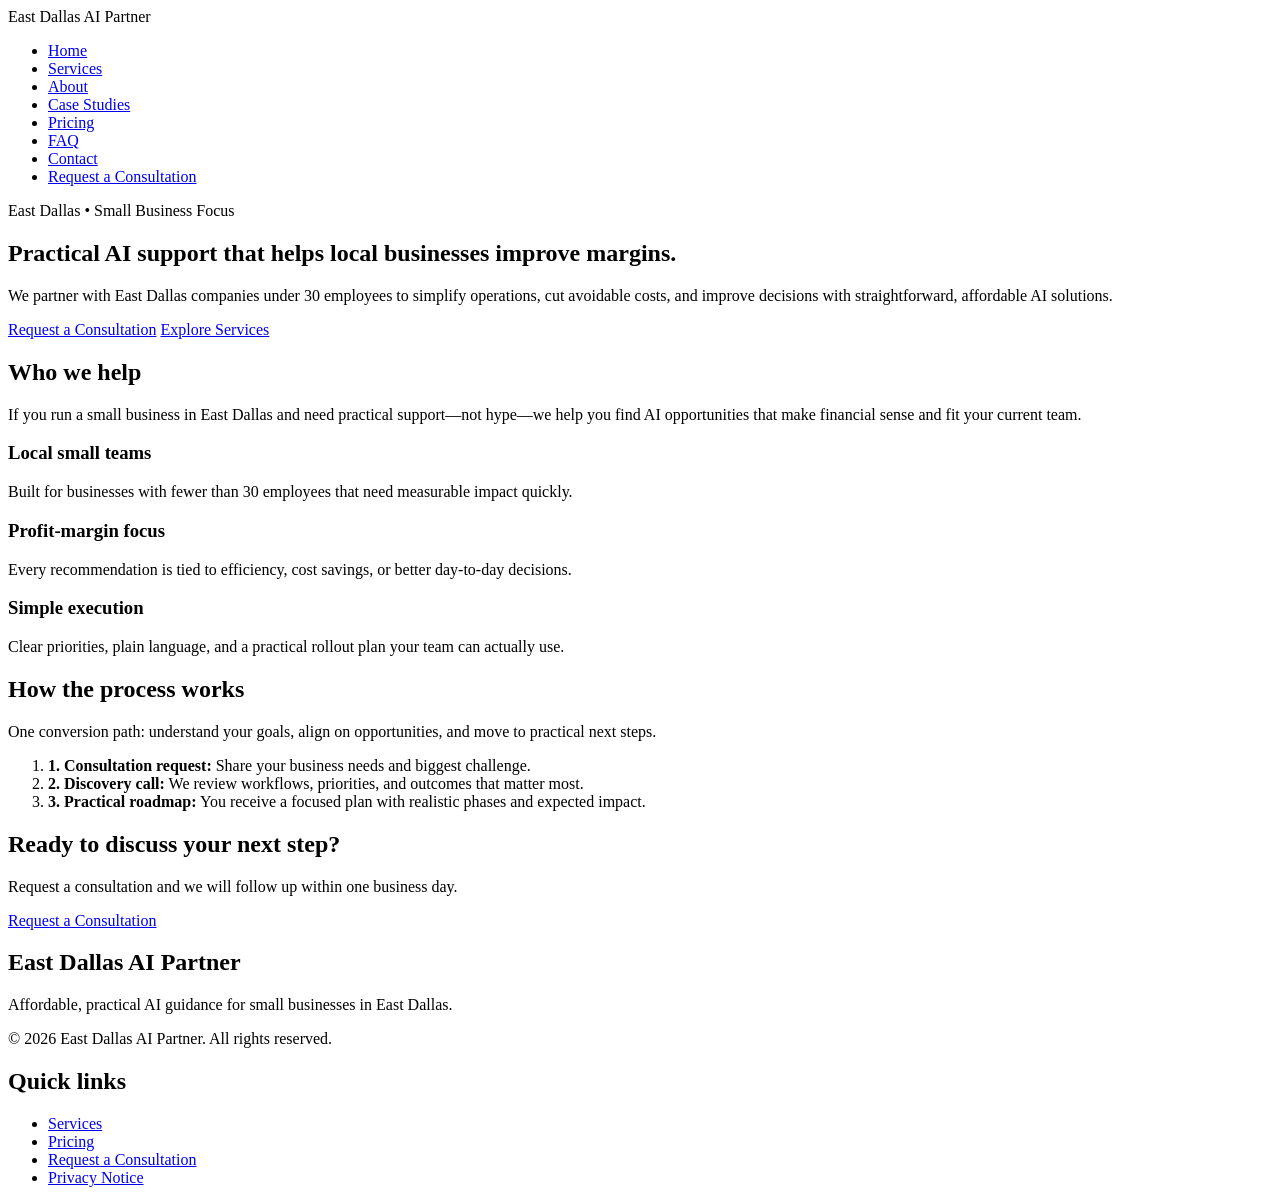
==== commit 4e036175: "Revert "Add Get Started hero CTA on landing page" This reverts commit 3c8635171af02d6379114e257b8334" ====
--- a/index.html
+++ b/index.html
@@ -31,7 +31,7 @@
                 <h1>Practical AI support that helps local businesses improve margins.</h1>
                 <p>We partner with East Dallas companies under 30 employees to simplify operations, cut avoidable costs, and improve decisions with straightforward, affordable AI solutions.</p>
                 <div class="hero-actions">
-                    <a class="btn btn-primary" href="contact.html#consultation-form">Get Started</a>
+                    <a class="btn btn-primary" href="contact.html#consultation-form">Request a Consultation</a>
                     <a class="btn btn-secondary" href="services.html">Explore Services</a>
                 </div>
             </div>
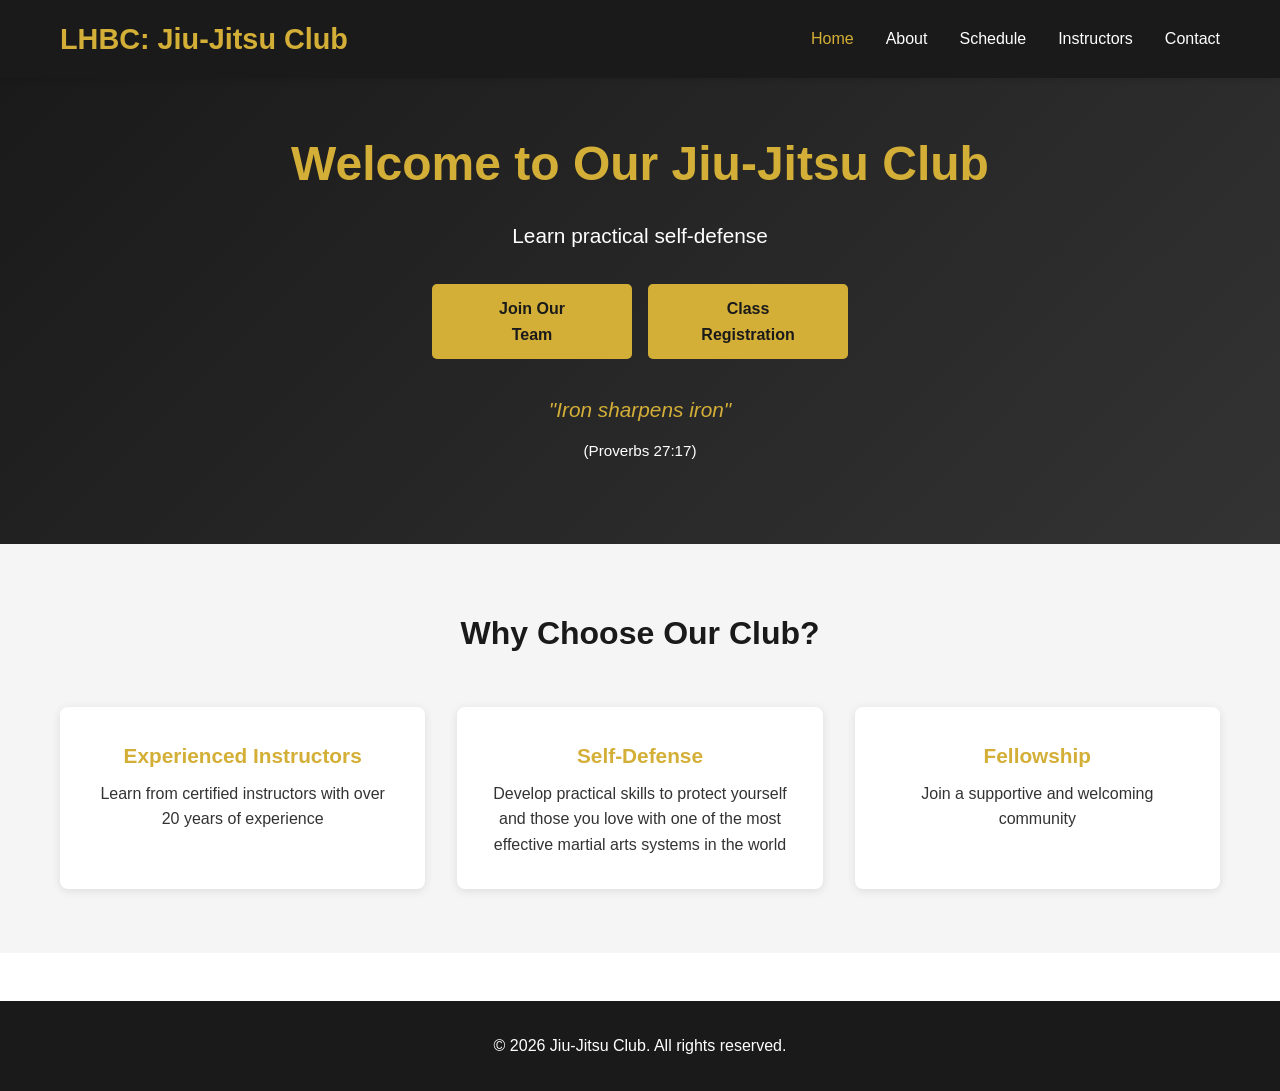
==== commit 50f529ed: "Restore repository to pre-East-Dallas changes Co-authored-by: APV110 <14982075+APV110@users.noreply." ====
--- a/index.html
+++ b/index.html
@@ -3,105 +3,66 @@
 <head>
     <meta charset="UTF-8">
     <meta name="viewport" content="width=device-width, initial-scale=1.0">
-    <meta name="description" content="Affordable AI guidance for East Dallas small businesses that want to improve profit margins.">
-    <title>East Dallas AI Partner | Affordable AI for Small Business</title>
+    <meta name="description" content="Jiu-Jitsu Club - Learn Self-Defense from Experienced Instructors">
+    <title>Jiu-Jitsu Club - Home</title>
     <link rel="stylesheet" href="css/style.css">
 </head>
 <body>
     <nav class="navbar">
         <div class="container">
-            <div class="navbar-brand">East Dallas AI Partner</div>
+            <div class="navbar-brand">
+                <h1>LHBC: Jiu-Jitsu Club</h1>
+            </div>
             <ul class="navbar-menu">
                 <li><a href="index.html" class="active">Home</a></li>
-                <li><a href="services.html">Services</a></li>
                 <li><a href="about.html">About</a></li>
-                <li><a href="case-studies.html">Case Studies</a></li>
-                <li><a href="pricing.html">Pricing</a></li>
-                <li><a href="faq.html">FAQ</a></li>
+                <li><a href="schedule.html">Schedule</a></li>
+                <li><a href="instructors.html">Instructors</a></li>
                 <li><a href="contact.html">Contact</a></li>
-                <li><a class="btn btn-primary" href="contact.html#consultation-form">Request a Consultation</a></li>
             </ul>
         </div>
     </nav>
 
     <main>
         <section class="hero">
-            <div class="container">
-                <p class="eyebrow">East Dallas • Small Business Focus</p>
-                <h1>Practical AI support that helps local businesses improve margins.</h1>
-                <p>We partner with East Dallas companies under 30 employees to simplify operations, cut avoidable costs, and improve decisions with straightforward, affordable AI solutions.</p>
-                <div class="hero-actions">
-                    <a class="btn btn-primary" href="contact.html#consultation-form">Request a Consultation</a>
-                    <a class="btn btn-secondary" href="services.html">Explore Services</a>
+            <div class="hero-content">
+                <h2>Welcome to Our Jiu-Jitsu Club</h2>
+                <p>Learn practical self-defense</p>
+                <div class="hero-buttons">
+                    <a href="contact.html" class="btn btn-primary">Join Our <br class="desktop-only">Team</a>
+                    <a href="schedule.html" class="btn btn-primary">Class Registration</a>
                 </div>
+                <p class="hero-quote">"Iron sharpens iron" <br><span class="quote-citation">(Proverbs 27:17)</span></p>
             </div>
         </section>
 
-        <section class="section">
+        <section class="features">
             <div class="container">
-                <h2>Who we help</h2>
-                <p class="section-intro">If you run a small business in East Dallas and need practical support—not hype—we help you find AI opportunities that make financial sense and fit your current team.</p>
-                <div class="grid-3">
-                    <article class="card">
-                        <h3>Local small teams</h3>
-                        <p>Built for businesses with fewer than 30 employees that need measurable impact quickly.</p>
-                    </article>
-                    <article class="card">
-                        <h3>Profit-margin focus</h3>
-                        <p>Every recommendation is tied to efficiency, cost savings, or better day-to-day decisions.</p>
-                    </article>
-                    <article class="card">
-                        <h3>Simple execution</h3>
-                        <p>Clear priorities, plain language, and a practical rollout plan your team can actually use.</p>
-                    </article>
+                <h3>Why Choose Our Club?</h3>
+                <div class="feature-grid">
+                    <div class="feature">
+                        <h4>Experienced Instructors</h4>
+                        <p>Learn from certified instructors with over 20 years of experience</p>
+                    </div>
+                    <div class="feature">
+                        <h4>Self-Defense</h4>
+                        <p>Develop practical skills to protect yourself and those you love with one of the most effective martial arts systems in the world</p>
+                    </div>
+                    <div class="feature">
+                        <h4>Fellowship</h4>
+                        <p>Join a supportive and welcoming community</p>
+                    </div>
                 </div>
-            </div>
-        </section>
-
-        <section class="section section-alt">
-            <div class="container">
-                <h2>How the process works</h2>
-                <p class="section-intro">One conversion path: understand your goals, align on opportunities, and move to practical next steps.</p>
-                <ol class="process-steps">
-                    <li><strong>1. Consultation request:</strong> Share your business needs and biggest challenge.</li>
-                    <li><strong>2. Discovery call:</strong> We review workflows, priorities, and outcomes that matter most.</li>
-                    <li><strong>3. Practical roadmap:</strong> You receive a focused plan with realistic phases and expected impact.</li>
-                </ol>
-            </div>
-        </section>
-
-        <section class="cta-band">
-            <div class="container">
-                <div>
-                    <h2>Ready to discuss your next step?</h2>
-                    <p>Request a consultation and we will follow up within one business day.</p>
-                </div>
-                <a class="btn btn-primary" href="contact.html#consultation-form">Request a Consultation</a>
             </div>
         </section>
     </main>
 
     <footer>
         <div class="container">
-            <div class="footer-grid">
-                <div>
-                    <h2>East Dallas AI Partner</h2>
-                    <p>Affordable, practical AI guidance for small businesses in East Dallas.</p>
-                    <p class="legal">&copy; 2026 East Dallas AI Partner. All rights reserved.</p>
-                </div>
-                <div>
-                    <h2>Quick links</h2>
-                    <ul>
-                        <li><a href="services.html">Services</a></li>
-                        <li><a href="pricing.html">Pricing</a></li>
-                        <li><a href="contact.html#consultation-form">Request a Consultation</a></li>
-                        <li><a href="privacy.html">Privacy Notice</a></li>
-                    </ul>
-                </div>
-            </div>
+            <p>&copy; 2026 Jiu-Jitsu Club. All rights reserved.</p>
         </div>
     </footer>
 
     <script src="js/script.js"></script>
 </body>
-</html>
+</html>
--- a/css/style.css
+++ b/css/style.css
@@ -0,0 +1,498 @@
+/* Global Styles */
+* {
+    margin: 0;
+    padding: 0;
+    box-sizing: border-box;
+}
+
+:root {
+    --primary-color: #1a1a1a;
+    --secondary-color: #d4af37;
+    --text-color: #333;
+    --light-bg: #f5f5f5;
+    --border-color: #ddd;
+    --white: #ffffff;
+}
+
+body {
+    font-family: 'Segoe UI', Tahoma, Geneva, Verdana, sans-serif;
+    line-height: 1.6;
+    color: var(--text-color);
+    background-color: var(--white);
+}
+
+.container {
+    max-width: 1200px;
+    margin: 0 auto;
+    padding: 0 20px;
+}
+
+/* Navigation */
+.navbar {
+    background-color: var(--primary-color);
+    color: var(--white);
+    padding: 1rem 0;
+    position: sticky;
+    top: 0;
+    z-index: 100;
+    box-shadow: 0 2px 5px rgba(0,0,0,0.1);
+}
+
+.navbar .container {
+    display: flex;
+    justify-content: space-between;
+    align-items: center;
+}
+
+.navbar-brand h1 {
+    font-size: 1.8rem;
+    color: var(--secondary-color);
+}
+
+.navbar-menu {
+    display: flex;
+    list-style: none;
+    gap: 2rem;
+}
+
+.navbar-menu a {
+    color: var(--white);
+    text-decoration: none;
+    transition: color 0.3s ease;
+    font-weight: 500;
+}
+
+.navbar-menu a:hover,
+.navbar-menu a.active {
+    color: var(--secondary-color);
+}
+
+/* Hero Section */
+.hero {
+    background: linear-gradient(135deg, var(--primary-color) 0%, #333 100%);
+    color: var(--white);
+    padding: 3rem 2rem;
+    text-align: center;
+}
+
+.hero-content h2 {
+    font-size: 3rem;
+    margin-bottom: 1rem;
+    color: var(--secondary-color);
+}
+
+.hero-content p {
+    font-size: 1.3rem;
+    margin-bottom: 2rem;
+}
+
+.hero-buttons {
+    display: flex;
+    gap: 1rem;
+    justify-content: center;
+    flex-wrap: wrap;
+    margin-bottom: 2rem;
+}
+
+.hero-buttons .btn {
+    flex: 0 1 200px;
+    min-width: 180px;
+}
+
+/* Hero Quote */
+.hero-quote {
+    font-size: 1.1rem;
+    font-style: italic;
+    margin-top: 2rem;
+    color: var(--secondary-color);
+    line-height: 1.8;
+}
+
+.quote-citation {
+    font-size: 0.95rem;
+    font-style: normal;
+    color: var(--white);
+    display: block;
+    margin-top: 0.5rem;
+}
+
+/* Desktop-only line break */
+.desktop-only {
+    display: inline;
+}
+
+/* Buttons */
+.btn {
+    display: inline-block;
+    padding: 0.75rem 2rem;
+    border: none;
+    border-radius: 5px;
+    cursor: pointer;
+    font-size: 1rem;
+    text-decoration: none;
+    transition: all 0.3s ease;
+}
+
+.btn-primary {
+    background-color: var(--secondary-color);
+    color: var(--primary-color);
+    font-weight: bold;
+}
+
+.btn-primary:hover {
+    background-color: #f0c750;
+    transform: translateY(-2px);
+    box-shadow: 0 5px 15px rgba(212, 175, 55, 0.3);
+}
+
+/* Features Section */
+.features {
+    padding: 4rem 2rem;
+    background-color: var(--light-bg);
+}
+
+.features h3 {
+    text-align: center;
+    font-size: 2rem;
+    margin-bottom: 3rem;
+    color: var(--primary-color);
+}
+
+.feature-grid {
+    display: grid;
+    grid-template-columns: repeat(auto-fit, minmax(250px, 1fr));
+    gap: 2rem;
+}
+
+.feature {
+    background-color: var(--white);
+    padding: 2rem;
+    border-radius: 8px;
+    text-align: center;
+    box-shadow: 0 2px 10px rgba(0,0,0,0.1);
+    transition: transform 0.3s ease;
+}
+
+.feature:hover {
+    transform: translateY(-5px);
+}
+
+.feature h4 {
+    color: var(--secondary-color);
+    margin-bottom: 0.5rem;
+    font-size: 1.3rem;
+}
+
+/* Page Header */
+.page-header {
+    background-color: var(--primary-color);
+    color: var(--white);
+    padding: 2rem;
+    text-align: center;
+}
+
+.page-header h2 {
+    color: var(--secondary-color);
+    font-size: 2.5rem;
+}
+
+/* Content Section */
+.content {
+    padding: 3rem 2rem;
+}
+
+.content h3 {
+    color: var(--primary-color);
+    margin-top: 2rem;
+    margin-bottom: 1rem;
+    font-size: 1.8rem;
+}
+
+.content p {
+    margin-bottom: 1rem;
+    line-height: 1.8;
+}
+
+.content ul {
+    margin-left: 2rem;
+    margin-bottom: 1rem;
+}
+
+.content li {
+    margin-bottom: 0.5rem;
+}
+
+.content a {
+    color: var(--secondary-color);
+    text-decoration: none;
+    font-weight: 500;
+}
+
+.content a:hover {
+    text-decoration: underline;
+}
+
+/* Schedule Table */
+.schedule-table {
+    width: 100%;
+    border-collapse: collapse;
+    margin: 2rem 0;
+    box-shadow: 0 2px 10px rgba(0,0,0,0.1);
+}
+
+.schedule-table th {
+    background-color: var(--primary-color);
+    color: var(--white);
+    padding: 1rem;
+    text-align: left;
+    font-weight: 600;
+}
+
+.schedule-table td {
+    padding: 1rem;
+    border-bottom: 1px solid var(--border-color);
+}
+
+.schedule-table tr:hover {
+    background-color: var(--light-bg);
+}
+
+/* Instructor Grid */
+.instructor-grid {
+    display: grid;
+    grid-template-columns: repeat(auto-fit, minmax(280px, 1fr));
+    gap: 2rem;
+    margin: 2rem 0;
+}
+
+.instructor-card {
+    background-color: var(--light-bg);
+    border-radius: 8px;
+    overflow: hidden;
+    box-shadow: 0 2px 10px rgba(0,0,0,0.1);
+    text-align: center;
+    transition: transform 0.3s ease;
+}
+
+.instructor-card:hover {
+    transform: translateY(-5px);
+}
+
+.instructor-image {
+    width: 100%;
+    height: 200px;
+    background-color: #ddd;
+    display: flex;
+    align-items: center;
+    justify-content: center;
+}
+
+.instructor-image img {
+    width: 100%;
+    height: 100%;
+    object-fit: cover;
+}
+
+.instructor-card h3 {
+    color: var(--primary-color);
+    margin: 1rem 0 0.5rem 0;
+    padding: 0 1rem;
+}
+
+.instructor-card .belt {
+    color: var(--secondary-color);
+    font-weight: bold;
+    padding: 0 1rem;
+}
+
+.instructor-card p {
+    padding: 0.5rem 1rem 1rem 1rem;
+    font-size: 0.95rem;
+}
+
+/* Contact Section */
+.contact-grid {
+    display: grid;
+    grid-template-columns: 1fr 1fr;
+    gap: 3rem;
+    margin: 2rem 0;
+}
+
+.contact-info {
+    background-color: var(--light-bg);
+    padding: 2rem;
+    border-radius: 8px;
+}
+
+.contact-info h3 {
+    margin-top: 0;
+}
+
+.contact-info p {
+    margin-bottom: 1.5rem;
+}
+
+.contact-info a {
+    color: var(--secondary-color);
+    text-decoration: none;
+}
+
+.contact-info a:hover {
+    text-decoration: underline;
+}
+
+/* Forms */
+.contact-form h3 {
+    margin-top: 0;
+}
+
+.form-group {
+    margin-bottom: 1.5rem;
+}
+
+.form-group label {
+    display: block;
+    margin-bottom: 0.5rem;
+    font-weight: 600;
+    color: var(--primary-color);
+}
+
+.form-group input,
+.form-group textarea,
+.form-group select {
+    width: 100%;
+    padding: 0.75rem;
+    border: 1px solid var(--border-color);
+    border-radius: 5px;
+    font-family: inherit;
+    font-size: 1rem;
+}
+
+.form-group input:focus,
+.form-group textarea:focus,
+.form-group select:focus {
+    outline: none;
+    border-color: var(--secondary-color);
+    box-shadow: 0 0 5px rgba(212, 175, 55, 0.3);
+}
+
+#signupForm {
+    background-color: var(--light-bg);
+    padding: 2rem;
+    border-radius: 8px;
+    margin-top: 2rem;
+}
+
+/* Footer */
+footer {
+    background-color: var(--primary-color);
+    color: var(--white);
+    text-align: center;
+    padding: 2rem;
+    margin-top: 3rem;
+}
+
+/* Responsive Design */
+@media (max-width: 768px) {
+    .navbar-menu {
+        flex-direction: column;
+        gap: 0.5rem;
+    }
+
+    .navbar .container {
+        flex-direction: column;
+        gap: 1rem;
+    }
+
+    .hero-content h2 {
+        font-size: 2rem;
+    }
+
+    .hero-content p {
+        font-size: 1.1rem;
+    }
+
+    .hero-buttons {
+        flex-direction: column;
+        gap: 1rem;
+    }
+
+    .hero-buttons .btn {
+        flex: 1;
+        width: 100%;
+    }
+
+    /* Hide line break on mobile */
+    .desktop-only {
+        display: none;
+    }
+
+    .hero-quote {
+        font-size: 1rem;
+    }
+
+    .quote-citation {
+        font-size: 0.9rem;
+    }
+
+    .feature-grid {
+        grid-template-columns: 1fr;
+    }
+
+    .contact-grid {
+        grid-template-columns: 1fr;
+    }
+
+    .instructor-grid {
+        grid-template-columns: 1fr;
+    }
+
+    .schedule-table {
+        font-size: 0.9rem;
+    }
+
+    .schedule-table th,
+    .schedule-table td {
+        padding: 0.75rem;
+    }
+
+    .page-header h2 {
+        font-size: 1.8rem;
+    }
+}
+
+@media (max-width: 480px) {
+    .navbar-brand h1 {
+        font-size: 1.3rem;
+    }
+
+    .hero-content h2 {
+        font-size: 1.5rem;
+    }
+
+    .hero {
+        padding: 3rem 1rem;
+    }
+
+    .btn {
+        padding: 0.6rem 1.5rem;
+        font-size: 0.9rem;
+    }
+
+    .hero-buttons {
+        flex-direction: column;
+        gap: 0.75rem;
+    }
+
+    .hero-buttons .btn {
+        width: 100%;
+    }
+
+    .hero-quote {
+        font-size: 0.95rem;
+    }
+
+    .quote-citation {
+        font-size: 0.85rem;
+    }
+}
